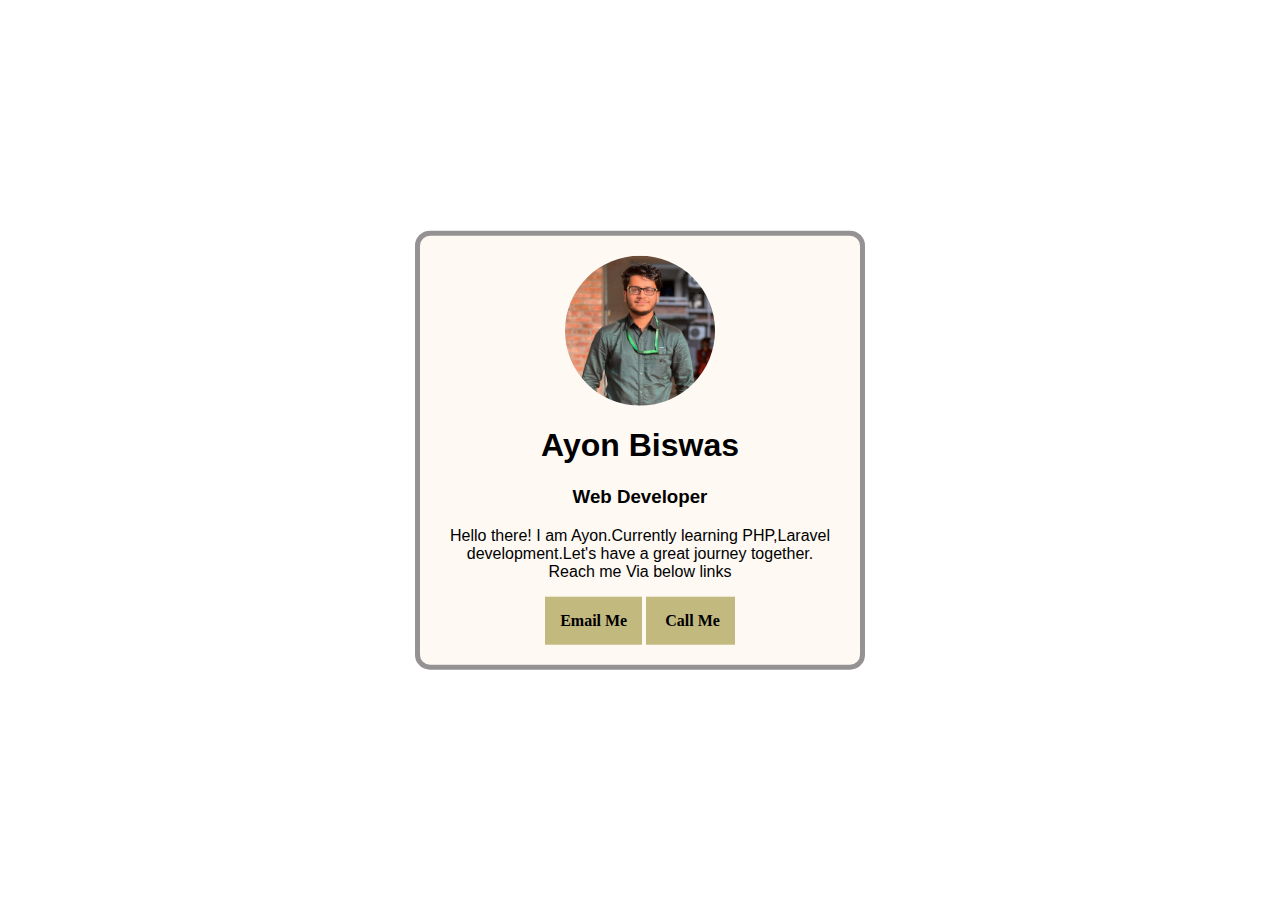
==== profile_card/index.html @ aa12de31 "profile done" ====
<!DOCTYPE html>
<html lang="en">
<head>
    <meta charset="UTF-8">
    <meta name="viewport" content="width=device-width, initial-scale=1.0">
    <title>Profile Card</title>
    <link rel="stylesheet" href="style.css">
</head>
<body>
    <div class="card">
     <img src="AYON1.jpg" alt="profile">
     <h1 class="text">Ayon Biswas</h1>
     <h3 class="text">Web Developer</h3>

     <p class="text">
        Hello there! I am Ayon.Currently learning PHP,Laravel development.Let's have a great journey together.<br>Reach me Via below links
     </p>
      <a href="mailto:ayonshirsho@gmail.com">Email Me</a>
      <a href="tel:01712140810">&nbsp;Call Me</a>  
    </div>
</body>
</html>
---- profile_card/style.css ----
img {
    display: block;
    height: 150px;
    border-radius: 50%;
    margin: auto;
}
div{
    height: auto;
    width: 400px;
    background-color:#FEF9F3;
    border: 5px solid;
    position: absolute;
    top: 50%;
    left: 50%;
    transform: translate(-50%, -50%);
    padding: 10px;
}
.card{
    border: 5px solid #959293;
    border-radius: 15px;
    margin: auto;
    padding: 20px;
    text-align: center;
}
h1,h3{
    color: black;
    font-style: bold;
    font-family: "poppins",sans-serif;
}
p{
    font-size: medium;
    font-family: "poppins",sans-serif;
}
.text{
    text-align: center;
}
a{
   background-color: #c2b97f;
   color: black;
   padding: 15px;
   font-weight: bold;
   text-align: center;
   text-decoration: none;
   display: inline-block;
}
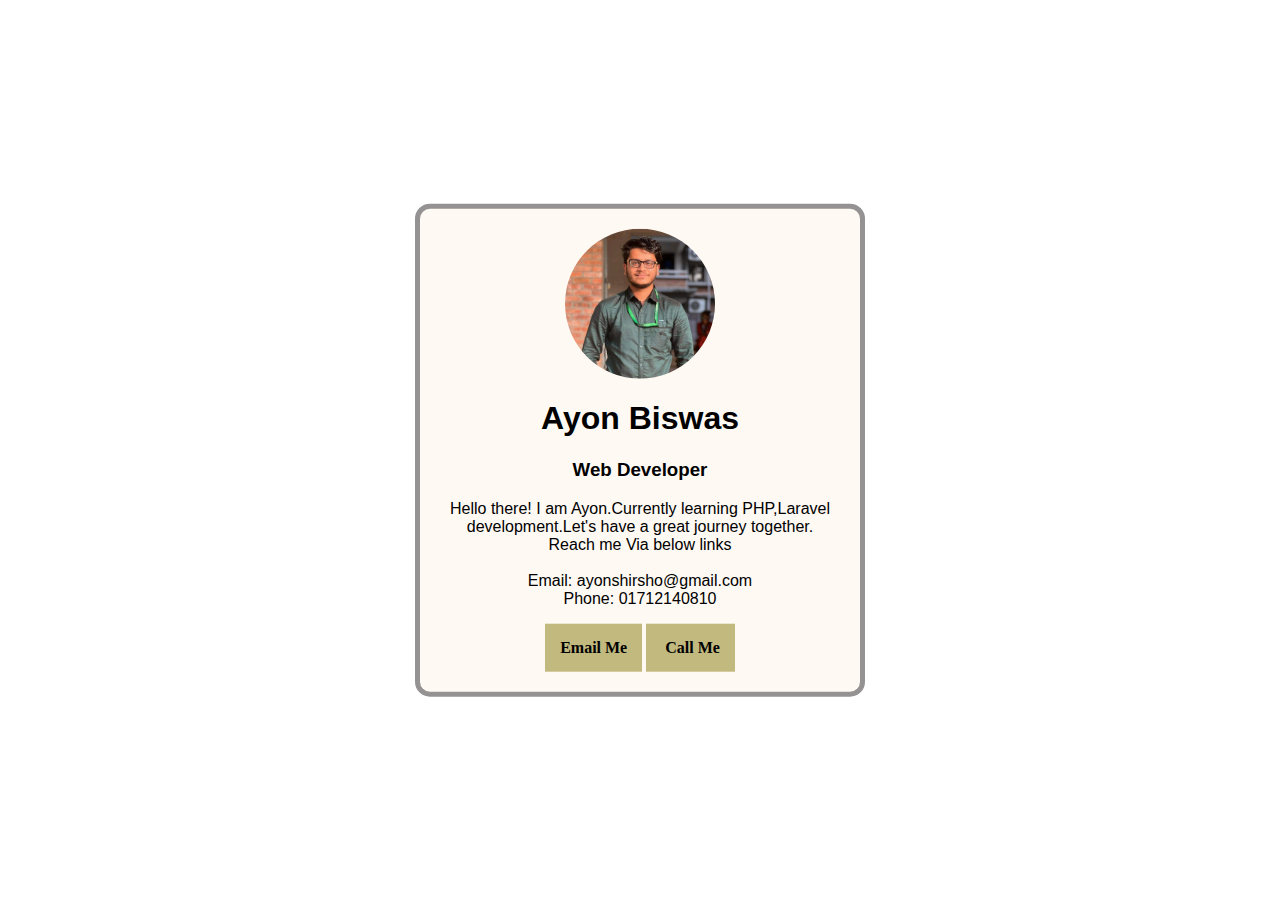
==== commit feed4d84: "profile card updated" ====
--- a/profile_card/index.html
+++ b/profile_card/index.html
@@ -13,7 +13,9 @@
      <h3 class="text">Web Developer</h3>
 
      <p class="text">
-        Hello there! I am Ayon.Currently learning PHP,Laravel development.Let's have a great journey together.<br>Reach me Via below links
+        Hello there! I am Ayon.Currently learning PHP,Laravel development.Let's have a great journey together.<br>Reach me Via below links<br>
+        <br id="email"> Email: ayonshirsho@gmail.com
+        <br id="phone"> Phone: 01712140810
      </p>
       <a href="mailto:ayonshirsho@gmail.com">Email Me</a>
       <a href="tel:01712140810">&nbsp;Call Me</a>  
--- a/profile_card/style.css
+++ b/profile_card/style.css
@@ -35,14 +35,13 @@
     text-align: center;
 }
 a{
-   background-color: #c2b97f;
-   color: black;
-   padding: 15px;
-   font-weight: bold;
-   text-align: center;
-   text-decoration: none;
-   display: inline-block;
-} 
+    background-color: #c2b97f;
+    color: black;
+    padding: 15px;
+    font-weight: bold;
+    text-align: center;
+    text-decoration: none;
+    display: inline-block;
+ } 
 
 
-
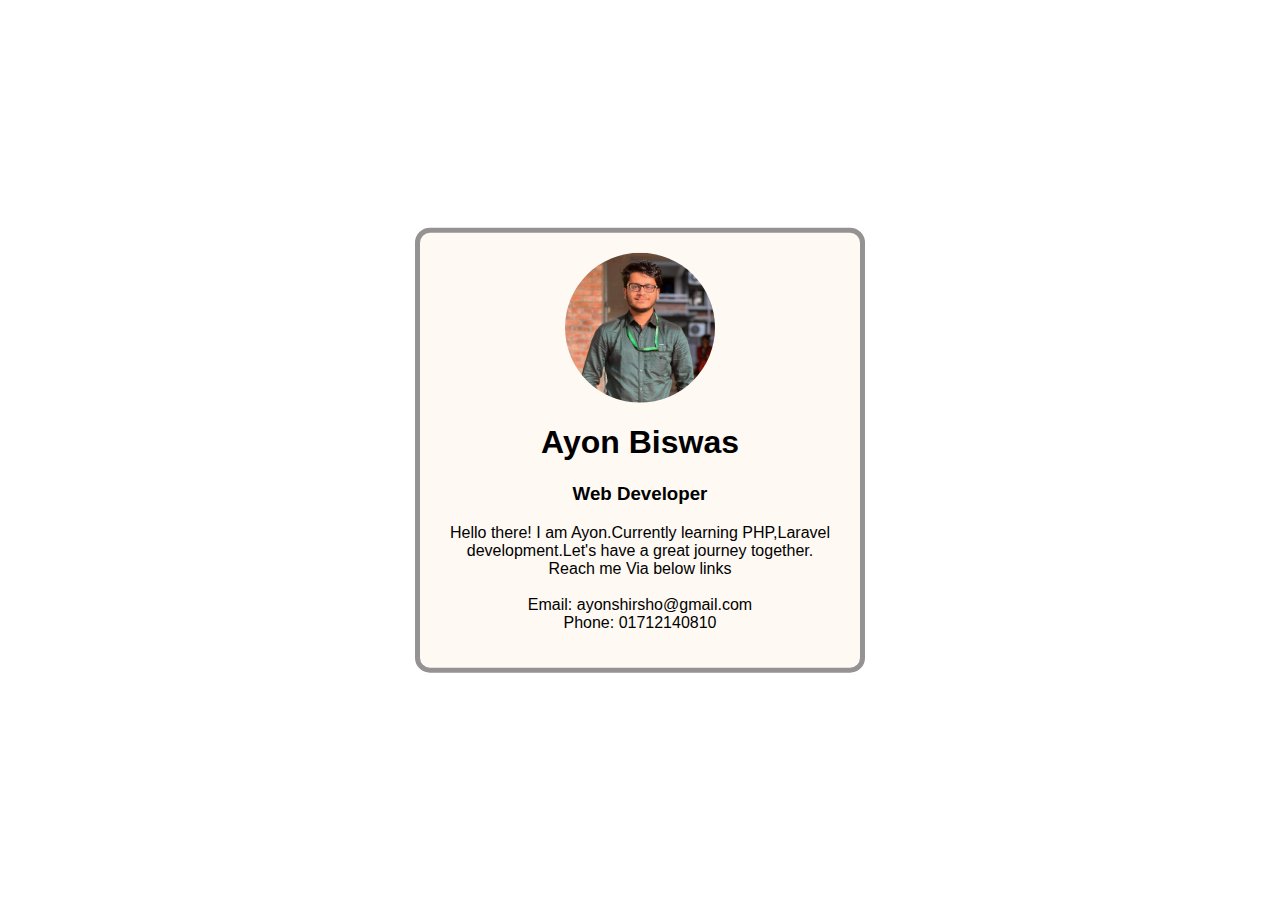
==== commit b3bc7f19: "profile card fixed" ====
--- a/profile_card/index.html
+++ b/profile_card/index.html
@@ -16,9 +16,7 @@
         Hello there! I am Ayon.Currently learning PHP,Laravel development.Let's have a great journey together.<br>Reach me Via below links<br>
         <br id="email"> Email: ayonshirsho@gmail.com
         <br id="phone"> Phone: 01712140810
-     </p>
-      <a href="mailto:ayonshirsho@gmail.com">Email Me</a>
-      <a href="tel:01712140810">&nbsp;Call Me</a>  
+     </p> 
     </div>
 </body>
 </html>--- a/profile_card/style.css
+++ b/profile_card/style.css
@@ -34,14 +34,6 @@
 .text{
     text-align: center;
 }
-a{
-    background-color: #c2b97f;
-    color: black;
-    padding: 15px;
-    font-weight: bold;
-    text-align: center;
-    text-decoration: none;
-    display: inline-block;
- } 
 
 
+
